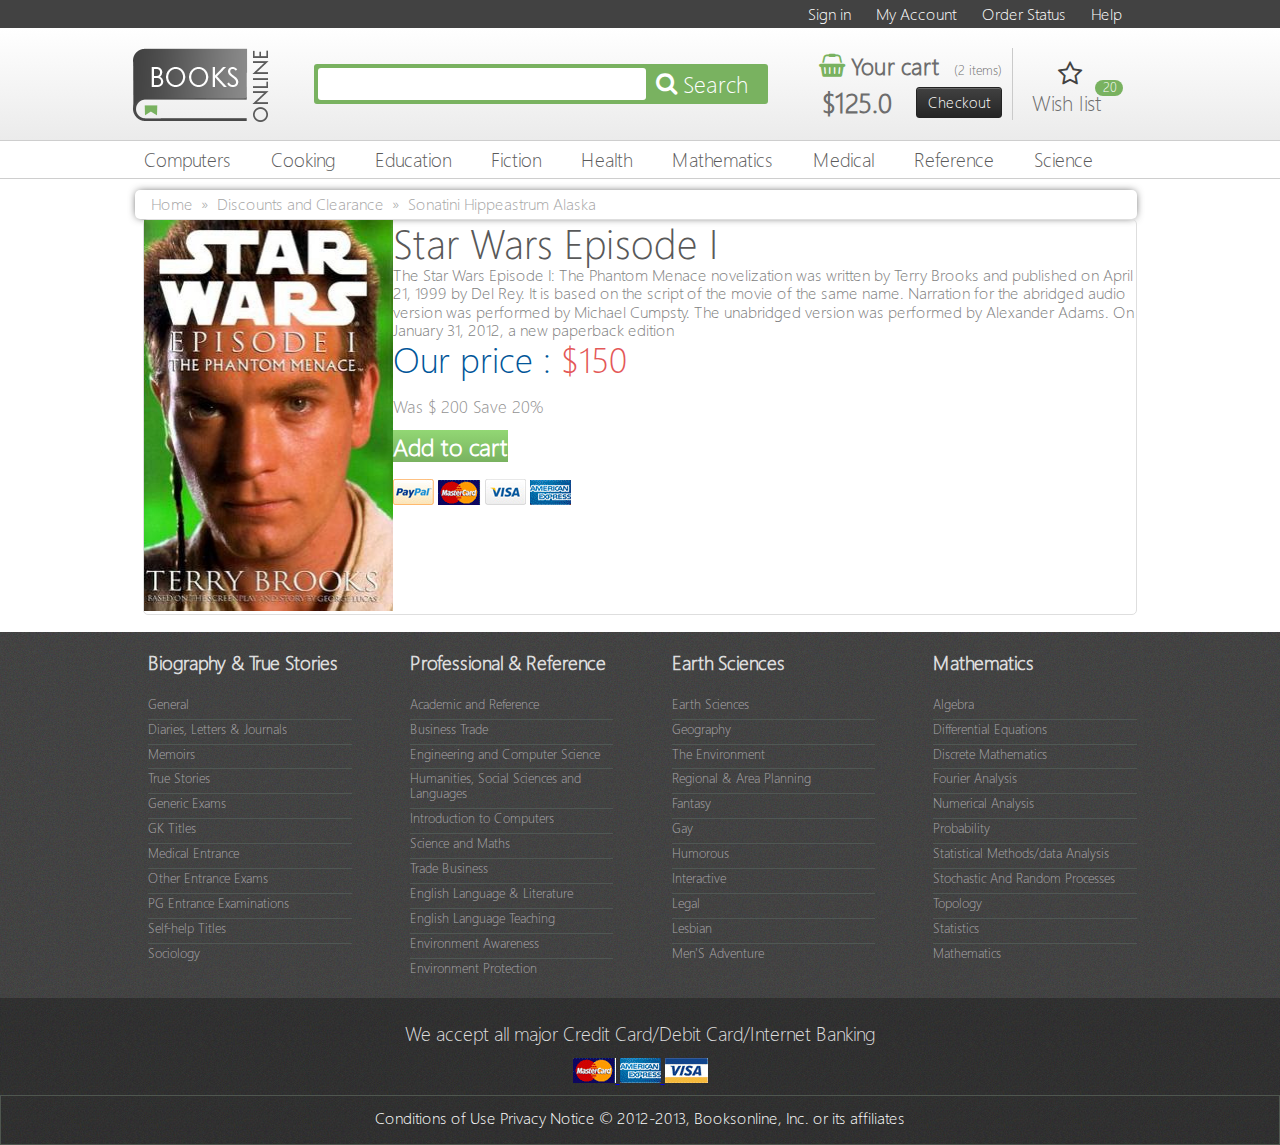
==== pages/book.html @ b7283ced "init" ====
<!DOCTYPE html>
<html lang="en">
<head>
    <meta charset="UTF-8">
    <meta name="viewport" content="width=device-width, initial-scale=1.0">
    <link rel="stylesheet" href="../fonts/segoe-wp/styles.css">
    <link rel="stylesheet" href="../fonts/helvetica/stylesheet.css">
    <link rel="stylesheet" href="../fonts/ico-moon/style.css">
    <link rel="stylesheet" href="../css/normalize.css">
    <link rel="stylesheet" href="../css/style.css">
    <link rel="stylesheet" href="../css/media.css">

    <title>Star Wars</title>
</head>
<body>
    
    <header class="header">
        <div class="header-top-line-wrapper">
            <div class="container">
                <div class="header-top-line">
                    <a href="#" class="header-top-line-link">Sign in</a>
                    <a href="#" class="header-top-line-link">My Account</a>
                    <a href="#" class="header-top-line-link">Order Status</a>
                    <a href="#" class="header-top-line-link">Help</a>
                </div>
            </div>
        </div>
        <div class="header-content-wrapper">
            <div class="container">
                <div class="header-content">
                    <a href="../index.html" class="logo">
                        <img src="../images/logo.png" alt="Books online">
                    </a>
                    <div class="search-block">
                        <div class="input-wrapper">
                            <input type="text" class="input-search">
                        </div>
                        <button type="button" class="button-search">
                            <span class="icon-search"></span>
                            Search
                        </button>
                    </div>
                    <div class="cart">
                        <div class="your-cart">
                            <a href="#" class="your-cart-title">
                                <span class="icon-shopping-basket"></span>
                                Your cart
                            </a>
                            <span class="your-cart-items">(2 items)</span>
                        </div>
                        <div class="cart-price-block">
                            <p class="cart-price">$125.0</p>
                            <button class="cart-checkout" type="button">Checkout</button>
                        </div>
                    </div>
                    <div class="wish-list">
                        <span class="icon-star-o"></span>
                        <a href="#" class="wish-list-text">Wish list</a>
                        <span class="wish-list-count">20</span>
                    </div>
                    <button id="accountUser" class="account-user">
                        <span class="icon-user-o"></span>
                    </button>
                </div>
            </div>
        </div>
    </header>

    <nav class="nav">
        <div class="container">
            <div class="nav-wrapper">
                <ul id="nav" class="nav-items">
                    <li><a href="#">Computers</a></li>
                    <li><a href="#">Cooking</a></li>
                    <li><a href="#">Education</a></li>
                    <li><a href="#">Fiction</a></li>
                    <li><a href="#">Health</a></li>
                    <li><a href="#">Mathematics</a></li>
                    <li><a href="#">Medical</a></li>
                    <li><a href="#">Reference</a></li>
                    <li><a href="#">Science</a></li>
                </ul>
                <div id="closeNav" class="close-nav-wrapper">
                    <div id="closeNavButton" class="close-nav"></div>
                </div>
            </div>
        </div>
    </nav>

    <section class="book-element">
        <div class="container">
            <ul class="bread-crumbs-items">
                <li><a class="bread-crumbs-link" href="#">Home</a></li>
                <li><a class="bread-crumbs-link" href="#">Discounts and Clearance</a></li>
                <li><a class="bread-crumbs-link" href="#">Sonatini Hippeastrum Alaska</a></li>
            </ul>
            <div class="book-element-wrapper">
                <div class="book-element-image">
                    <img src="../images/main-book-image.jpg" alt="">
                </div>
                <div class="book-element-info">
                    <div class="book-element-top">
                        <h5 class="book-element-title">Star Wars Episode I</h5>
                        <span class="book-element-in-stock"></span>
                    </div>
                    <p class="book-element-description">
                        The Star Wars Episode I: The Phantom Menace novelization was written by Terry Brooks and
                        published on April 21, 1999 by Del Rey. It is based on the script of the movie of the same name.
                        Narration for the abridged audio version was performed by Michael Cumpsty. The unabridged
                        version was performed by Alexander Adams. On January 31, 2012, a new paperback edition
                    </p>

                    <div class="book-element-sell">
                        <div class="book-element-sell-wrapper">
                            <div class="book-element-left">
                                <span class="our-price">Our price : </span>
                                <span class="price">$150</span>
                                <p class="price-description">Was $ 200 Save 20%</p>
                            </div>
                            <div class="book-element-right">
                                <a class="book-element-right-link" href="#">Add to cart</a>
                            </div>
                        </div>
                        <div class="book-element-bottom">
                            <span>Safe, Secure Shopping</span>
                            <div class="book-element-bottom-images">
                                <img src="../images/paypal.jpg" alt="">
                                <img src="../images/master-card.jpg" alt="">
                                <img src="../images/visa-2.jpg" alt="">
                                <img src="../images/american-express.jpg" alt="">
                            </div>
                        </div>
                    </div>

                </div>
            </div>
        </div>
    </section>

    <footer class="footer">
        <div class="footer-top">
            <div class="container">
                <div class="footer-columns">
                    <div class="footer-column">
                        <h5 class="footer-title">Biography & True Stories</h5>
                        <ul class="footer-links">
                            <li><a class="footer-link" href="#">General</a></li>
                            <li><a class="footer-link" href="#">Diaries, Letters & Journals</a></li>
                            <li><a class="footer-link" href="#">Memoirs</a></li>
                            <li><a class="footer-link" href="#">True Stories</a></li>
                            <li><a class="footer-link" href="#">Generic Exams</a></li>
                            <li><a class="footer-link" href="#">GK Titles</a></li>
                            <li><a class="footer-link" href="#">Medical Entrance</a></li>
                            <li><a class="footer-link" href="#">Other Entrance Exams</a></li>
                            <li><a class="footer-link" href="#">PG Entrance Examinations</a></li>
                            <li><a class="footer-link" href="#">Self-help Titles</a></li>
                            <li><a class="footer-link" href="#">Sociology</a></li>
                        </ul>
                    </div>
                    <div class="footer-column">
                        <h5 class="footer-title">Professional & Reference</h5>
                        <ul class="footer-links">
                            <li><a class="footer-link" href="#">Academic and Reference</a></li>
                            <li><a class="footer-link" href="#">Business Trade</a></li>
                            <li><a class="footer-link" href="#">Engineering and Computer Science</a></li>
                            <li><a class="footer-link" href="#">Humanities, Social Sciences and Languages</a></li>
                            <li><a class="footer-link" href="#">Introduction to Computers</a></li>
                            <li><a class="footer-link" href="#">Science and Maths</a></li>
                            <li><a class="footer-link" href="#">Trade Business</a></li>
                            <li><a class="footer-link" href="#">English Language & Literature</a></li>
                            <li><a class="footer-link" href="#">English Language Teaching</a></li>
                            <li><a class="footer-link" href="#">Environment Awareness</a></li>
                            <li><a class="footer-link" href="#">Environment Protection</a></li>
                        </ul>
                    </div>
                    <div class="footer-column">
                        <h5 class="footer-title">Earth Sciences</h5>
                        <ul class="footer-links">
                            <li><a class="footer-link" href="#">Earth Sciences</a></li>
                            <li><a class="footer-link" href="#">Geography</a></li>
                            <li><a class="footer-link" href="#">The Environment</a></li>
                            <li><a class="footer-link" href="#">Regional & Area Planning</a></li>
                            <li><a class="footer-link" href="#">Fantasy</a></li>
                            <li><a class="footer-link" href="#">Gay</a></li>
                            <li><a class="footer-link" href="#">Humorous</a></li>
                            <li><a class="footer-link" href="#">Interactive</a></li>
                            <li><a class="footer-link" href="#">Legal</a></li>
                            <li><a class="footer-link" href="#">Lesbian</a></li>
                            <li><a class="footer-link" href="#">Men'S Adventure</a></li>
                        </ul>
                    </div>
                    <div class="footer-column">
                        <h5 class="footer-title">Mathematics</h5>
                        <ul class="footer-links">
                            <li><a class="footer-link" href="#">Algebra</a></li>
                            <li><a class="footer-link" href="#">Differential Equations</a></li>
                            <li><a class="footer-link" href="#">Discrete Mathematics</a></li>
                            <li><a class="footer-link" href="#">Fourier Analysis</a></li>
                            <li><a class="footer-link" href="#">Numerical Analysis</a></li>
                            <li><a class="footer-link" href="#">Probability</a></li>
                            <li><a class="footer-link" href="#">Statistical Methods/data Analysis</a></li>
                            <li><a class="footer-link" href="#">Stochastic And Random Processes</a></li>
                            <li><a class="footer-link" href="#">Topology</a></li>
                            <li><a class="footer-link" href="#">Statistics</a></li>
                            <li><a class="footer-link" href="#">Mathematics</a></li>
                        </ul>
                    </div>
                </div>
            </div>
        </div>
        <div class="footer-middle">
            <div class="container">
                <h5 class="footer-middle-title">We accept all major Credit Card/Debit Card/Internet Banking</h5>
                <div class="footer-middle-cards">
                    <a href="#">
                        <img src="../images/master-card.jpg" alt="">
                    </a>
                    <a href="#">
                        <img src="../images/american-express.jpg" alt="">
                    </a>
                    <a href="#">
                        <img src="../images/visa.jpg" alt="">
                    </a>
                </div>
            </div>
        </div>
        <div class="footer-bottom">
            <div class="container">
                <p class="footer-bottom-description">
                    Conditions of Use Privacy Notice © 2012-2013, Booksonline, Inc. or its affiliates
                </p>
            </div>
        </div>
    </footer>

    <script src="../js/nav.js"></script>
</body>
</html>
---- fonts/segoe-wp/styles.css ----
@font-face {
  font-family: 'SegoeWP-Light';
  src: url('SegoeWP-Light.eot?#iefix') format('embedded-opentype'),  url('SegoeWP-Light.woff') format('woff'), url('SegoeWP-Light.ttf')  format('truetype'), url('SegoeWP-Light.svg#SegoeWP-Light') format('svg');
  font-weight: normal;
  font-style: normal;
}
---- fonts/helvetica/stylesheet.css ----
/*! Generated by Font Squirrel (https://www.fontsquirrel.com) on August 23, 2020 */



@font-face {
    font-family: 'helveticaregular';
    src: url('helvetica-webfont.woff2') format('woff2'),
         url('helvetica-webfont.woff') format('woff');
    font-weight: normal;
    font-style: normal;

}




@font-face {
    font-family: 'helveticabold';
    src: url('helvetica-bold-webfont.woff2') format('woff2'),
         url('helvetica-bold-webfont.woff') format('woff');
    font-weight: normal;
    font-style: normal;

}




@font-face {
    font-family: 'helveticabold_oblique';
    src: url('helvetica-boldoblique-webfont.woff2') format('woff2'),
         url('helvetica-boldoblique-webfont.woff') format('woff');
    font-weight: normal;
    font-style: normal;

}




@font-face {
    font-family: 'helveticacompressed';
    src: url('helvetica-compressed-5871d14b6903a-webfont.woff2') format('woff2'),
         url('helvetica-compressed-5871d14b6903a-webfont.woff') format('woff');
    font-weight: normal;
    font-style: normal;

}




@font-face {
    font-family: 'helveticaoblique';
    src: url('helvetica-oblique-webfont.woff2') format('woff2'),
         url('helvetica-oblique-webfont.woff') format('woff');
    font-weight: normal;
    font-style: normal;

}
---- fonts/ico-moon/style.css ----
@font-face {
  font-family: 'icomoon';
  src:  url('fonts/icomoon.eot?xyvngj');
  src:  url('fonts/icomoon.eot?xyvngj#iefix') format('embedded-opentype'),
    url('fonts/icomoon.ttf?xyvngj') format('truetype'),
    url('fonts/icomoon.woff?xyvngj') format('woff'),
    url('fonts/icomoon.svg?xyvngj#icomoon') format('svg');
  font-weight: normal;
  font-style: normal;
  font-display: block;
}

[class^="icon-"], [class*=" icon-"] {
  /* use !important to prevent issues with browser extensions that change fonts */
  font-family: 'icomoon' !important;
  speak: never;
  font-style: normal;
  font-weight: normal;
  font-variant: normal;
  text-transform: none;
  line-height: 1;

  /* Better Font Rendering =========== */
  -webkit-font-smoothing: antialiased;
  -moz-osx-font-smoothing: grayscale;
}

.icon-search:before {
  content: "\f002";
}
.icon-star-o:before {
  content: "\f006";
}
.icon-arrow-left:before {
  content: "\f060";
}
.icon-arrow-right:before {
  content: "\f061";
}
.icon-shopping-basket:before {
  content: "\f291";
}
.icon-user-o:before {
  content: "\f2c0";
}
---- css/style.css ----
*, *::before, *::after {
    box-sizing: border-box;
}

body {
    font-family: 'SegoeWP-Light', Arial, Helvetica, sans-serif;
    color: #fff;
    background-color: #fff;
}

img {
    max-width: 100%;
    height: auto;
}

.clearfix::after {
    content: "";
    clear: both;
    display: table;
}

.container {
    max-width: 1024px;
    margin: 0 auto;
    padding: 0 15px;
}

.bgr-transparent {
    position: absolute;
    top: 0;
    left: 0;
    width: 100%;
    height: 100%;
    background-color: rgba(0, 0, 0, .71);
    z-index: 2;
}

.bgr-transparent-none {
    display: none;
}

.header-top-line-wrapper {
    background-color: #424242;
}

.header-top-line {
    text-align: right;
    margin: 0 1.5% 0 0;
    padding: 5px 0;
}

.header-top-line-link {
    display: inline-block;
    font-size: 16px;
    font-weight: 300;
    color: #fff;
    text-decoration: none;
    margin: 0 0 0 2.2%;
}

.header-content-wrapper {
    background: linear-gradient(to bottom, rgba(255, 255, 255, 1) 0%, rgba(235, 235, 235, 1) 100%);
}

.header-content {
    display: flex;
}

.logo {
    display: inline-block;
    margin: 2% 0 1.4% -1%;
}

.search-block {
    display: flex;
    align-self: baseline;
    margin: 3.6% 0 0 4.5%;
    width: 465px;
}

.input-wrapper {
    display: inline-block;
    background-color: #79b260;
    border: 4px solid #79b260;
    border-top-left-radius: 3px;
    border-bottom-left-radius: 3px;
}

.input-search {
    border: none;
    border-radius: 3px;
    outline: none;
    width: 328px;
    height: 32px;
    padding-left: 3%;
}

.button-search {
    display: inline-block;
    background-color: #79b260;
    border: none;
    outline: none;
    cursor: pointer;
    font-size: 23px;
    color: #fff;
    width: 118px;
    height: 40px;
    border-top-right-radius: 3px;
    border-bottom-right-radius: 3px;
}

.button-search span {
    margin: 0 0 0 -12px;
}

.cart {
    margin: 2% 0 2% 4%;
    border-right: 1px solid #cacaca;
    padding: 5px 10px 0 0;
}

.your-cart {
    color: #6d6d6d;
}

.your-cart-title {
    font-size: 23px;
    font-weight: bold;
    text-decoration: none;
    color: #6d6d6d;
}

.your-cart-title span {
    color: #79b260;
}

.your-cart-items {
    display: inline-block;
    margin: 0 0 0 10px;
    font-size: 13px;
}

.cart-price-block {
    display: flex;
    justify-content: space-between;
    margin: 4% 0 0 2%;
}

.cart-price {
    font-size: 27px;
    font-weight: bold;
    color: #6d6d6d;
    margin: 0;
}

.cart-checkout {
    display: block;
    width: 86px;
    border: 1px solid #232323;
    box-shadow: inset 0px 1px 0px 0px rgba(118, 118, 118, 0.75);
    background: linear-gradient(to bottom, rgba(65, 65, 65, 1) 0%, rgba(37, 37, 37, 1) 100%);
    border-radius: 3px;
    font-size: 15px;
    color: #fff;
    outline: none;
    cursor: pointer;
}

.wish-list {
    position: relative;
    margin: auto 0 2.5% 2%;
}

.wish-list span:first-child {
    position: absolute;    
    color: #424242;
    top: -29px;
    right: 19px;
    font-size: 26px;
}

.wish-list-text {
    font-size: 21px;
    color: #6d6d6d;
    text-decoration: none;
}

.wish-list-count {
    position: absolute;
    width: 28px;
    height: 16px;
    top: -10px;
    left: 63px;
    color: #fff;
    font-size: 13px;
    border-radius: 15px;
    background-color: #79b260;
    text-align: center;
}

.account-user span {
    font-size: 30px;
}

.account-user-menu {
    top: 11%;
    right: 2%;
    border: 1px solid #ccc;
    border-radius: 10px;
}

.account-user-menu a {
    display: block;
    text-decoration: none;
    color: #000;
    font-size: 18px;
    padding: 10px 30px;
}

.nav {
    position: relative;
    border-top: 1px solid #cecece;
    border-bottom: 1px solid #cecece;
}

.nav-items {
    margin: 0 0 0 -7px;
    padding: 0;
    list-style: none;
}

.nav-items li {
    display: inline-block;
}

.nav-items a {
    display: inline-block;
    text-decoration: none;
    font-size: 19px;
    color: #5b5b5b;
    padding: 8px;
    margin-right: 20px;
}

.nav-items a:hover {
    background: linear-gradient(to bottom, rgba(146, 215, 116, 1) 0%, rgba(122, 179, 97, 1) 100%);
    color: #fff;
}

.close-nav-wrapper {
    width: 25px;
    height: 25px;
    cursor: pointer;
    top: 1.7%;
    left: 3.8%;
    z-index: 3;
    margin: 10px;
}

.close-nav {
    position: absolute;
    width: 22px;
    height: 2px;
    background: #ccc;
    border: none;
    outline: none;
    margin-top: 11px;
}

.close-nav:before,
.close-nav:after {
    content: "";
    position: absolute;
    width: 22px;
    height: 2px;
    background: #ccc;
}

.close-nav:before {
    top: -7px;
    left: 0;
}

.close-nav:after {
    top: 7px;
    left: 0;
}

.slider {
    margin: 15px 0 0 -18px;
}

.slider-wrapper {
    display: flex;
}

.slider-img {
    display: block;
}

.promo-block {
    display: flex;
    flex-direction: column;
    align-items: center;
    background: radial-gradient(ellipse at center, rgba(182, 182, 182, 1) 1%, rgba(79, 79, 79, 1) 100%);
    width: 27%;
    margin: 0 0 0 12px;
}

.promo-block-title,
.promo-block-description,
.promo-block-discount,
.promo-block-price,
.slider-title,
.slider-number,
.slider-name {
    margin: 0;
}

.promo-block-title {
    font-size: 27px;
    margin: 12px 0 0 0;
}

.promo-block-description {
    font-size: 15px;
    margin: 2px 0 0 0;
}

.promo-block-img {
    margin: 12px 0 0 0;
}

.promo-block-discount {
    font-size: 21px;
    font-weight: 400;
    margin: 5px 0 0 0;
}

.promo-block-price {
    font-size: 29px;
    font-weight: 800;
    margin: 2px 0 0 0;
}

.promo-block-link {
    display: inline-block;
    background: linear-gradient(to bottom, rgba(97, 194, 97, 1) 0%, rgba(81, 165, 81, 1) 100%);
    padding: 5px 20px;
    font-size: 19px;
    color: #fff;
    text-decoration: none;
    margin: 3px 0 0 0;
    border-radius: 5px;
}

.main-slider {
    position: relative;
}

.slider-info {
    position: absolute;
    bottom: 81px;
    right: 98px;
    text-align: center;
}

.slider-title {
    font-size: 47px;
    font-weight: bold;
    margin: 0 0 -3px 0;
}

.slider-number {
    font-size: 25px;
    margin: 0 0 4px 0;
}

.slider-name {
    font-size: 21px;
    font-weight: bold;
    margin: 0 0 -2px 0;
}

.slider-button {
    position: absolute;
    width: 38px;
    height: 38px;
    top: 42%;
    border-radius: 50%;
    border: none;
    outline: none;
    cursor: pointer;
    background-color: rgba(129, 84, 87, 0.5);
}

.slider-button-left {
    left: 2%;
}

.slider-button-right {
    right: 2%;
}

.main-content-wrapper {
    display: flex;
    padding-top: 1.3%;
    /* border: 1px solid red; */
}

.nav-categories {
    width: 19.2%;
    flex-shrink: 0;
    border: 1px solid #d6d6d6;
    margin: 0 0 0 -11px;
}

.nav-categories-title {
    font-weight: 300;
    font-size: 24px;
    color: #6b6969;
    margin: 6px 0 0 18px;
}

.categories-items {
    margin: 13px 24px 0 24px;
}

.categories-list {
    margin: 9px 0 0 0;
    padding: 0;
    list-style: none;
}

.categories-list a {
    display: block;
    text-decoration: none;
    font-size: 15px;
    color: #555454;
    border-bottom: 1px solid #e6e7e8;
    padding: 5px 0 4px 0;
}

.categories-item-title,
.categories-all {
    font-size: 17px;
    font-weight: bold;
    color: #696969;
    margin: 0;
}

.categories-item-title {
    margin: 0;
}

.categories-all {
    display: block;
    margin: -4px -24px 0 -24px;
    padding: 4px 0 4px 20px;
    text-transform: uppercase;
    text-decoration: none;
}

.categories-all:hover {
    color: #fff;
    background: linear-gradient(to bottom, rgba(146, 215, 116, 1) 0%, rgba(121, 179, 96, 1) 100%);
}

.categories-item {
    margin: 7px 0 0 0;
}

.main-content {
    width: 100%;
    border: 1px solid #d8dce0;
    margin: 0 8px 0 7px;
}

.tabs {
    display: flex;
    font-family: 'helveticaregular';
}

.tabs a:first-child {
    border-left: none;
}

.tab {
    display: block;
    font-size: 16px;
    color: #6b6969;
    text-shadow: 0px 1px 0px rgba(255, 255, 255, 1);
    background: linear-gradient(to bottom, rgba(249, 249, 249, 1) 0%, rgba(226, 226, 226, 1) 100%);
    padding: 9px 25px;
    border: none;
    outline: none;
    cursor: pointer;
    border-bottom: 1px solid #d8dce0;
    border-right: 1px solid #d8dce0;
    line-height: 21px;
}

.active-tab {
    font-size: 18px;
    font-weight: 500;
    color: #000;
    background: #fff;
    border-bottom: 1px solid transparent;
}

.books {
    display: flex;
    flex-wrap: wrap;
    justify-content: space-between;
    margin: 1.5% 0 0 0;
}

.book {
    display: flex;
    flex-direction: column;
    width: 18%;
    text-align: center;
    /* position: relative; */
    text-decoration: none;
    margin-bottom: 2%;
    /* border: 1px solid red; */
}

.book-title {
    font-size: 15px;
    color: #646464;
    margin: 1px 0 0 0;
    padding: 0 5px;
    flex-grow: 1;
}

.book-price {
    font-family: 'helveticaregular';
    font-size: 22px;
    font-weight: 500;
    color: #f05356;
    margin: 3px 0 0 0;
}

.book-info {
    position: relative;
    width: 126px;
    height: 178px;
    margin: 0 auto;
}

.discount {
    display: flex;
    flex-direction: column;
    align-items: center;
    justify-content: center;
    position: absolute;
    top: 7px;
    right: -5px;
    width: 50px;
    height: 50px;
    background-color: #f05356;
    border-radius: 50%;
    color: #fff;
    visibility: hidden;
}

.discount-count {
    font-size: 19px;
    margin: 0;
}

.discount-text {
    font-size: 13px;
    margin: 0;
}

.have-discount {
    visibility: inherit;
}   

.paginator {
    display: flex;
    justify-content: flex-end;
    list-style: none;
    margin: 13px 28px 0 0;
}

.page {
    display: flex;
    justify-content: center;
    align-items: center;
    position: relative;
    font-family: 'helveticaregular';
    font-size: 15px;
    color: #646464;
    text-align: center;
    width: 24px;
    height: 28px;
    text-decoration: none;
    border: 1px solid transparent;
    border-bottom: none;
}

.page-active {
    border: 1px solid #e0e0e0;
    border-bottom: none;
}

.page-underline::before {
    content: '';
    position: absolute;
    width: 100%;
    height: 4px;
    background-color: #81bd66;
    left: 0;
    bottom: 0;
}

footer {
    margin-top: 1.3%;
}

.footer-top {
    background-image: url(../images/footer-top-bgr.jpg);
    padding-bottom: 13px;
}

.footer-columns {
    display: flex;
    justify-content: space-between;
}

.footer-column {
    width: 21%;
}

.footer-title {
    font-size: 19px;
    color: #dddddd;
    margin: 20px 0 0 0;
    padding: 0 0 0 5px;
}

.footer-links {
    margin: 23px 0 0 5px;
    padding: 0;
    list-style: none;
}

.footer-link {
    display: block;
    font-size: 13px;
    font-weight: normal;
    color: #a9a6aa;
    text-decoration: none;
    border-bottom: 1px solid #505754;
    margin: 0 0 2px 0;
    padding: 0 0 7px 0;
}

li:last-child .footer-link {
    border-bottom: transparent;
}

.footer-middle,
.footer-bottom {
    background-image: url(../images/footer-bottom-bgr.jpg);
    text-align: center;
}

.footer-middle-title {
    font-size: 19px;
    font-weight: normal;
    color: #dddddd;
    margin: 0;
    padding-top: 2.5%;
}

.footer-middle-cards {
    margin: 13px 0 0 0;
    padding-bottom: 9px;
}

.footer-bottom {
    border: 1px solid #4f564f;
}

.footer-bottom-description {
    margin: 13px 0 17px;
    font-size: 16px;
}

.bread-crumbs-items {
    margin: 11px 0 0 -8px;
    padding: 5px 0 5px 16px;
    list-style: none;
    box-shadow: 0px 0px 8px -2px rgba(0, 0, 0, 0.8);
    border-radius: 5px;
}

.bread-crumbs-items li {
    display: inline-block;
}

.bread-crumbs-link {
    display: inline-block;
    position: relative;
    margin: 0 20px 0 0;
    font-size: 16px;
    color: #a6a6a6;
    text-decoration: none;
}

.bread-crumbs-link::after {
    content: "\00bb";
    position: absolute;
    top: 0;
    right: -15px;
}

li:last-child .bread-crumbs-link::after {
    content: '';
}

.book-element-wrapper {
    display: flex;
    border: 1px solid #dedede;
    border-radius: 5px;
}

.book-element-image img {
    width: 842px;
    height: 391px;
}

.book-element-title {
    font-size: 40px;
    font-weight: normal;
    color: #595959;
    margin: 0;
}

.book-element-description {
    font-size: 16px;
    color: #7e7e7e;
    margin: 0;
}

.our-price {
    font-size: 35px;
    color: #015699;
}

.price {
    font-size: 35px;
    color: #e45858;
}

.price-description {
    font-size: 17px;
    color: #939292;
}

.book-element-right-link {
    font-size: 24px;
    font-weight: bold;
    color: #fff;
    background: rgb(121, 178, 96);
    background: linear-gradient(0deg, rgba(121, 178, 96, 1) 0%, rgba(146, 215, 116, 1) 100%);
    text-decoration: none;
}
---- css/media.css ----
@media screen and (max-width: 1080px) {
    
    .nav-categories, 
    .main-content {
        margin: 0;
    }

    .slider {
        margin-left: 0;
    }

    .main-content-wrapper {
        flex-direction: column;
    }

    .nav-categories {
        width: 100%;
    }

    .nav-categories-title {
        margin-left: 24px;
    }

    .categories-all {
        display: none;
    }

    .categories-item-wrapper {
        display: flex;
        justify-content: space-between;
        flex-wrap: wrap;
        padding-bottom: 2%;
    }

    .categories-item {
        width: 30%;
        /* border: 1px solid red; */
    }

    .nav-categories {
        margin-bottom: 2%;
    }

}

@media screen and (min-width: 1071px) {
    .account-user,
    .account-user-menu,
    .close-nav-wrapper {
        display: none;
    }
}

@media screen and (max-width: 1070px) {
    
    .header-content {
        justify-content: space-around;
        align-items: center;
    }

    .cart,
    .wish-list {
        display: none;
    }

    .account-user {
        background-image: url(../images/user-alt-solid.svg);
        background-position: 0 0;
        background-repeat: no-repeat;
        background-color: transparent;
        border: none;
        outline: none;
        cursor: pointer;
        width: 30px;
        height: 30px;
    }

    .search-block,
    .logo {
        margin: 0;
    }

    .logo {
        margin: 1% 0;
    }

    .search-block {
        align-self: auto;
    }

    .nav-wrapper {
        display: flex;
        /* position: relative; */
    }

    .nav-items {
        position: absolute;
        width: 220px;
        height: 100vh;
        top: 45px;
        left: -227px;
        border: 1px solid #ccc;
        transition: left .5s linear;
        z-index: 2;
        background-color: #fff;
    }

    .nav-show {
        left: 0;
    }

    .nav-items a {
        margin: 0;
        padding: 8px 8px 8px 16px;
    }

    .nav-items li,
    .nav-items a {
        display: block;
    }

    .slider {
        margin-left: 0;
    }
}

@media screen and (max-width: 1020px) {

    .promo-block {
        display: none;
    }

    .main-slider {
        flex-grow: 1;
    }

    .slider-img {
        width: 100%;
    }

    .slider-info {
        bottom: 0;
        right: 0;
        top: 21%;
        left: 36%;
    }

    .slider-title,
    .slider-number,
    .slider-name {
        margin: 0 0 8% 0;
    }

}

@media screen and (max-width: 850px) {

    .book {
        width: 25%;
    }

    .tab {
        width: 100%;
    }

    .footer {
        margin-top: 10%;
    }

    .footer-columns {
        flex-wrap: wrap;
        justify-content: space-around;
    }

    .footer-column {
        width: 45%;
    }

}

@media screen and (max-width: 750px) {

    .header-content {
        display: flex;
        flex-direction: column;
        align-items: inherit;
    }

    .logo {
        text-align: center;
    }

    .search-block {
        margin: 2% 0;
    }

    .account-user {
        margin: 2% 0;
    }

    .book {
        width: 33%;
    }

}

@media screen and (min-width: 651px) {
    
    .categories-menu-visibility {
        display: none;
    }

}

@media screen and (max-width: 650px) {

    .slider-info {
        bottom: 0;
        right: 0;
        top: 50%;
        left: 50%;
        transform: translate(-50%, -50%);
        width: 100%;
    }

    .slider-title {
        margin: 0;
    }

    .slider-number,
    .slider-name {
        display: none;
    }

    .categories-item {
        width: 100%;
    }

    .categories-item-title {
        display: none;
    }

    .visibility {
        display: block;
    }

    .categories-item-input {
        display: none;
    }

    .categories-list {
        height: 0;
        overflow: hidden;
        transition: height .8s linear;
    }

    .categories-item-input:checked+.categories-list {
       height: 300px;
    }

    .tabs {
        flex-wrap: wrap;
        margin-bottom: 5%;
    }

}

@media screen and (max-width: 630px) {

    .slider-info {
        top: 58%;
    }

}

@media screen and (max-width: 550px) {
    
    .book {
        width: 50%;
    }

    .paginator {
        justify-content: center;
    }

}

@media screen and (max-width: 500px) {

    .logo {
        margin-top: 4%;
    }

    .search-block {
        display: flex;
        flex-direction: column;
        width: 100%;
    }

    .button-search,
    .input-search {
        width: 100%;
    }

    .button-search {
        margin-top: -1px;
        border-bottom-left-radius: 3px;
    }

    .input-wrapper {
        border-bottom-left-radius: 0;
        border-top-right-radius: 3px;
    }

    .footer-columns {
        justify-content: center;
    }

    .footer-column {
        width: 100%;
    }
}

@media screen and (max-width: 440px) {

    .slider-title {
        font-size: 30px;
    }

    .footer-middle-title {
        font-size: 17px;
    }

    .footer-bottom-description {
        font-size: 14px;
    }

    .bread-crumbs-link {
        line-height: 25px;
    }

}
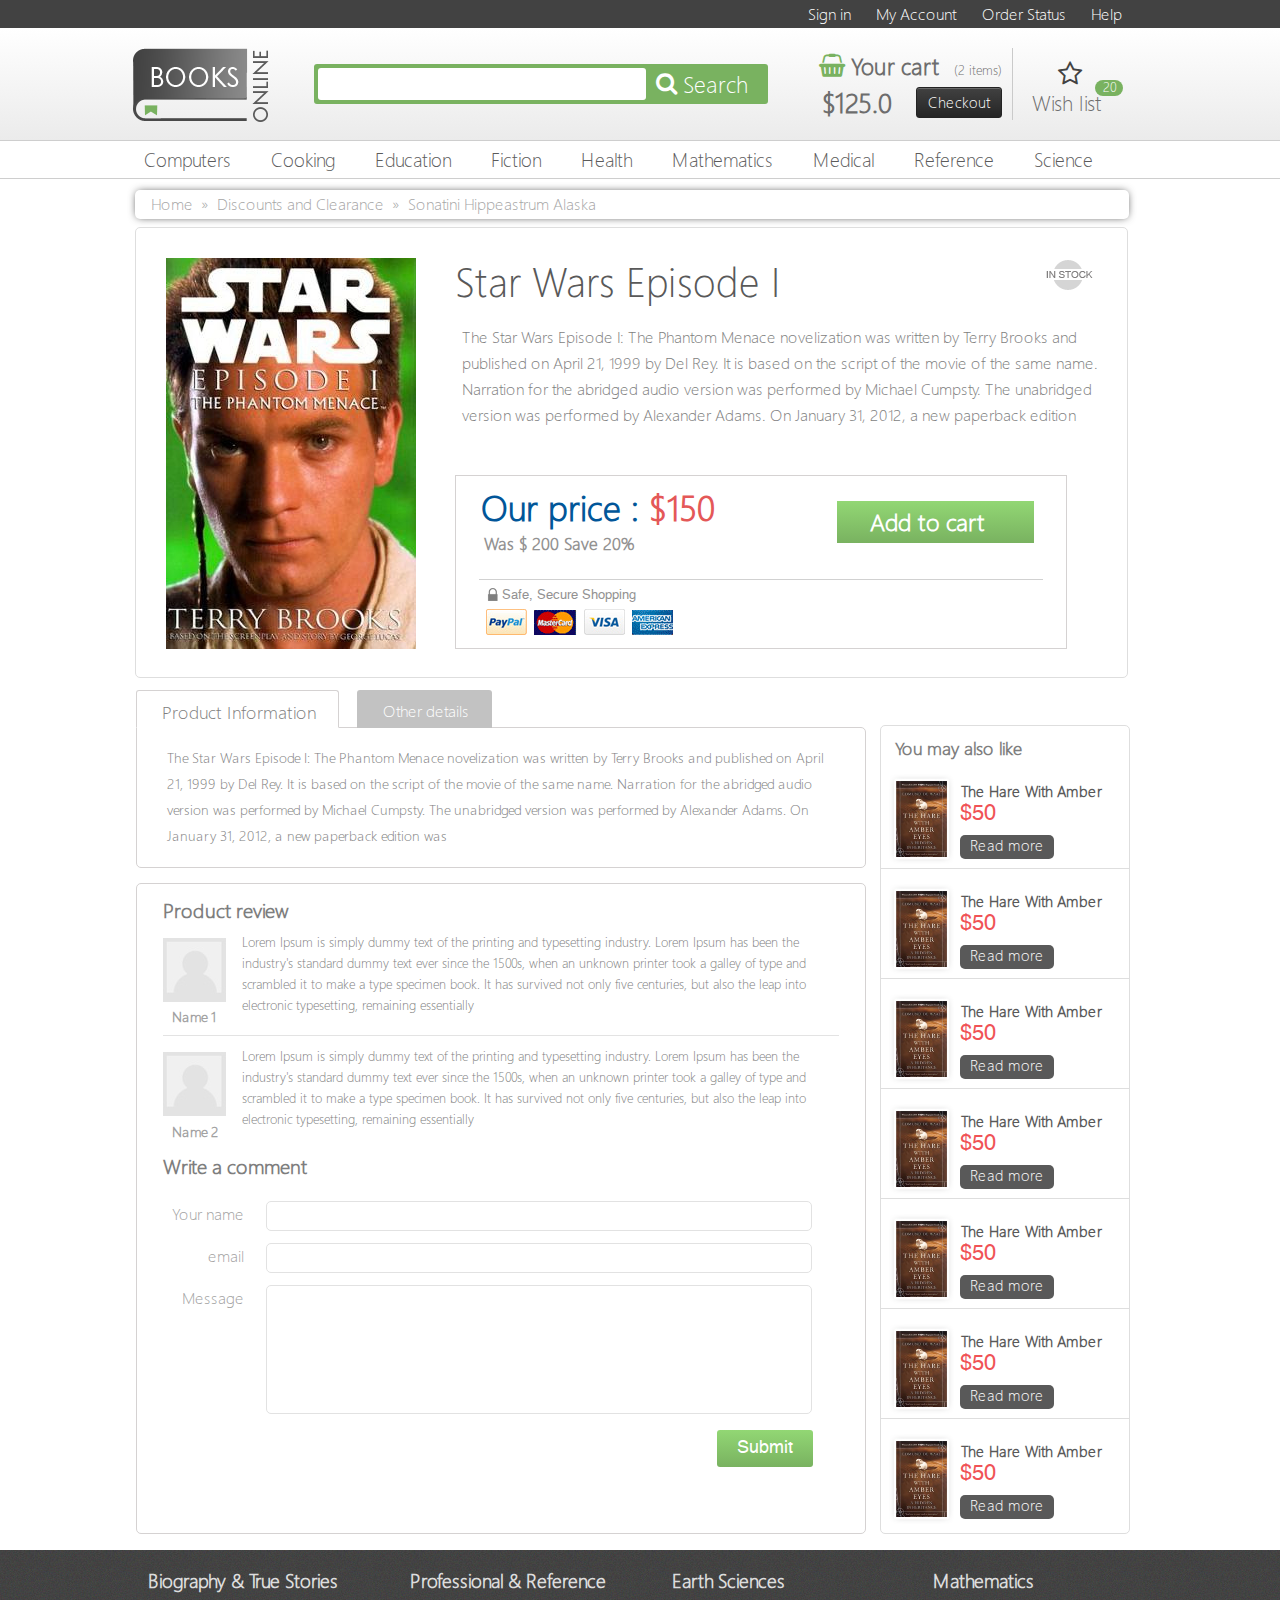
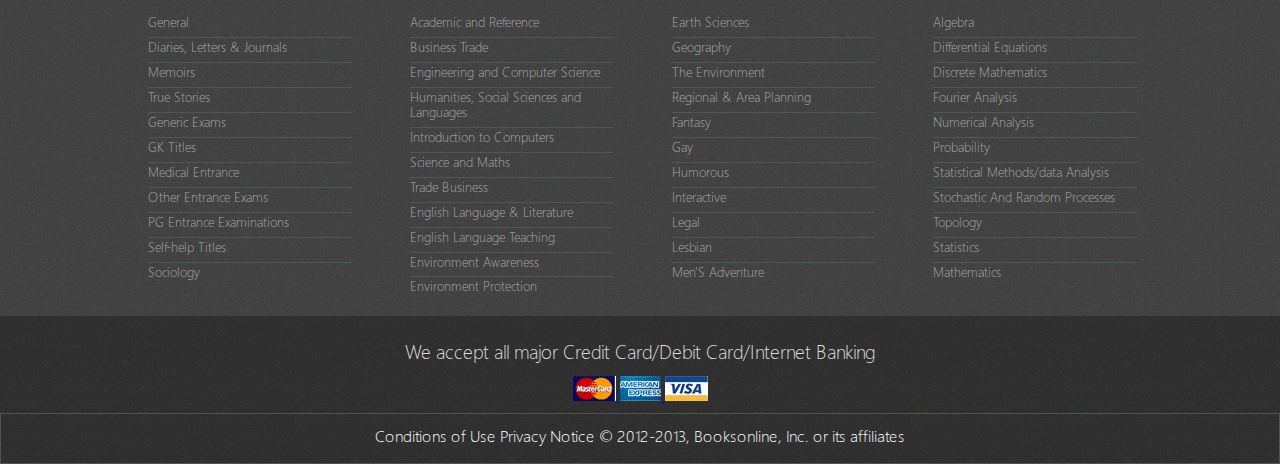
==== commit edebe07c: "completed a separate page of the book" ====
--- a/pages/book.html
+++ b/pages/book.html
@@ -124,12 +124,180 @@
                         <div class="book-element-bottom">
                             <span>Safe, Secure Shopping</span>
                             <div class="book-element-bottom-images">
-                                <img src="../images/paypal.jpg" alt="">
-                                <img src="../images/master-card.jpg" alt="">
-                                <img src="../images/visa-2.jpg" alt="">
-                                <img src="../images/american-express.jpg" alt="">
-                            </div>
-                        </div>
+                                <a href="#">
+                                    <img src="../images/paypal.jpg" alt="">
+                                </a>
+                                <a href="#">
+                                    <img src="../images/master-card.jpg" alt="">
+                                </a>
+                                <a href="#">
+                                    <img src="../images/visa-2.jpg" alt="">
+                                </a>
+                                <a href="#">
+                                    <img src="../images/american-express.jpg" alt="">
+                                </a>
+                            </div>
+                        </div>
+                    </div>
+
+                </div>
+            </div>
+        </div>
+    </section>
+
+    <section class="others-books-info">
+        <div class="container">
+            <div class="others-books-info-wrapper">
+                <div class="others-books-info-left-column">
+                    <div class="product-information">
+                        <div class="product-information-info-tab-wrapper">
+                            <a class="product-information-info-tab product-information-info-tab-active" href="#">
+                                Product Information
+                            </a>
+                            <a class="product-information-info-tab" href="#">
+                                Other details
+                            </a>
+                        </div>
+                        <p class="product-information-info">
+                            The Star Wars Episode I: The Phantom Menace novelization was written by Terry Brooks and
+                            published on April 21, 1999 by Del Rey. It is based on the script of the movie of the same
+                            name. Narration for the abridged audio version was performed by Michael Cumpsty. The
+                            unabridged version was performed by Alexander Adams. On January 31, 2012, a new paperback
+                            edition was
+                        </p>
+                    </div>
+                    <div class="product-review-wrapper">
+                        <h3 class="product-review-title">Product review</h3>
+                        <div class="product-review-block">
+                           
+                            <div class="product-review">
+                                <div class="product-review-comment clearfix">
+                                    <div class="product-review-comment-info-user">
+                                        <a href="#">
+                                            <img class="product-review-comment-info-user-image" src="../images/user.jpg" alt="">
+                                        </a>
+                                        <h5 class="product-review-comment-info-user-title">Name 1</h5>
+                                    </div>
+                                    <p class="product-review-comment-description">
+                                        Lorem Ipsum is simply dummy text of the printing and typesetting industry. Lorem Ipsum
+                                        has been the industry's standard dummy text ever since the 1500s, when an unknown
+                                        printer took a galley of type and scrambled it to make a type specimen book. It has
+                                        survived not only five centuries, but also the leap into electronic typesetting,
+                                        remaining essentially
+                                    </p>
+                                </div>
+                            </div>
+
+                            <div class="product-review">
+                                <div class="product-review-comment clearfix">
+                                    <div class="product-review-comment-info-user">
+                                        <a href="#">
+                                            <img class="product-review-comment-info-user-image" src="../images/user.jpg" alt="">
+                                        </a>
+                                        <h5 class="product-review-comment-info-user-title">Name 2</h5>
+                                    </div>
+                                    <p class="product-review-comment-description">
+                                        Lorem Ipsum is simply dummy text of the printing and typesetting industry. Lorem Ipsum
+                                        has been the industry's standard dummy text ever since the 1500s, when an unknown
+                                        printer took a galley of type and scrambled it to make a type specimen book. It has
+                                        survived not only five centuries, but also the leap into electronic typesetting,
+                                        remaining essentially
+                                    </p>
+                                </div>
+                            </div>
+
+                        </div>
+                        <h3 class="product-review-title write-comment">Write a comment</h3>
+                        <div class="write-comment-block">
+                            <form action="#" method="post">
+                                <div class="form">
+                                    <div class="form-group">
+                                        <label class="form-group-name" for="your-name">Your name</label>
+                                        <input class="form-group-input" id="your-name" name="your-name" type="text">
+                                    </div>
+                                    <div class="form-group">
+                                        <label class="form-group-name" for="email">email</label>
+                                        <input class="form-group-input" id="email" name="email" type="text">
+                                    </div>
+                                    <div class="form-group">
+                                        <label class="form-group-name" for="message">Message</label>
+                                        <textarea class="form-group-textarea" name="message" id="message" cols="30"
+                                            rows="10"></textarea>
+                                    </div>
+                                    <button class="submit-button" type="submit">Submit</button>
+                                </div>
+                            </form>
+                        </div>
+                    </div>
+                </div>
+                <div class="others-books-info-right-info">
+                    <h3 class="also-like">You may also like</h3>
+                    
+                    <div class="also-like-book-wrapper">
+
+                        <div class="also-like-book" href="#">
+                            <img class="also-like-book-image" src="../images/book-14.jpg" alt="">
+                            <div class="also-like-book-info">
+                                <h3 class="also-like-book-info-title">The Hare With Amber</h3>
+                                <p class="also-like-book-info-price">$50</p>
+                                <a class="also-like-book-info-link" href="#">Read more</a>
+                            </div>
+                        </div>
+
+                        <div class="also-like-book" href="#">
+                            <img class="also-like-book-image" src="../images/book-14.jpg" alt="">
+                            <div class="also-like-book-info">
+                                <h3 class="also-like-book-info-title">The Hare With Amber</h3>
+                                <p class="also-like-book-info-price">$50</p>
+                                <a class="also-like-book-info-link" href="#">Read more</a>
+                            </div>
+                        </div>
+
+                        <div class="also-like-book" href="#">
+                            <img class="also-like-book-image" src="../images/book-14.jpg" alt="">
+                            <div class="also-like-book-info">
+                                <h3 class="also-like-book-info-title">The Hare With Amber</h3>
+                                <p class="also-like-book-info-price">$50</p>
+                                <a class="also-like-book-info-link" href="#">Read more</a>
+                            </div>
+                        </div>
+
+                        <div class="also-like-book" href="#">
+                            <img class="also-like-book-image" src="../images/book-14.jpg" alt="">
+                            <div class="also-like-book-info">
+                                <h3 class="also-like-book-info-title">The Hare With Amber</h3>
+                                <p class="also-like-book-info-price">$50</p>
+                                <a class="also-like-book-info-link" href="#">Read more</a>
+                            </div>
+                        </div>
+
+                        <div class="also-like-book" href="#">
+                            <img class="also-like-book-image" src="../images/book-14.jpg" alt="">
+                            <div class="also-like-book-info">
+                                <h3 class="also-like-book-info-title">The Hare With Amber</h3>
+                                <p class="also-like-book-info-price">$50</p>
+                                <a class="also-like-book-info-link" href="#">Read more</a>
+                            </div>
+                        </div>
+
+                        <div class="also-like-book" href="#">
+                            <img class="also-like-book-image" src="../images/book-14.jpg" alt="">
+                            <div class="also-like-book-info">
+                                <h3 class="also-like-book-info-title">The Hare With Amber</h3>
+                                <p class="also-like-book-info-price">$50</p>
+                                <a class="also-like-book-info-link" href="#">Read more</a>
+                            </div>
+                        </div>
+
+                        <div class="also-like-book" href="#">
+                            <img class="also-like-book-image" src="../images/book-14.jpg" alt="">
+                            <div class="also-like-book-info">
+                                <h3 class="also-like-book-info-title">The Hare With Amber</h3>
+                                <p class="also-like-book-info-price">$50</p>
+                                <a class="also-like-book-info-link" href="#">Read more</a>
+                            </div>
+                        </div>
+
                     </div>
 
                 </div>
--- a/css/style.css
+++ b/css/style.css
@@ -692,7 +692,7 @@
 }
 
 .bread-crumbs-items {
-    margin: 11px 0 0 -8px;
+    margin: 11px 8px 0 -8px;
     padding: 5px 0 5px 16px;
     list-style: none;
     box-shadow: 0px 0px 8px -2px rgba(0, 0, 0, 0.8);
@@ -727,46 +727,328 @@
     display: flex;
     border: 1px solid #dedede;
     border-radius: 5px;
-}
-
-.book-element-image img {
-    width: 842px;
-    height: 391px;
+    margin: 8px 9px 0 -8px;
+    padding-bottom: 2.8%;
+}
+
+.book-element-image {
+    flex-shrink: 0;
+    margin: 3% 0 0 3%;
+    width: 250px;
+    height: 390px;
+}
+
+.book-element-info {
+    margin: 3% 0 0 4%;
 }
 
 .book-element-title {
+    position: relative;
     font-size: 40px;
     font-weight: normal;
     color: #595959;
     margin: 0;
+    background-image: url(../images/in-stock.png);
+    background-repeat: no-repeat;
+    background-position: 94.5% 16%;
 }
 
 .book-element-description {
     font-size: 16px;
     color: #7e7e7e;
-    margin: 0;
+    margin: 3% 0 0 1%;
+    line-height: 26px;
 }
 
 .our-price {
     font-size: 35px;
     color: #015699;
+    font-weight: bold;
 }
 
 .price {
     font-size: 35px;
     color: #e45858;
+    font-weight: bold;
 }
 
 .price-description {
     font-size: 17px;
+    font-weight: bold;
     color: #939292;
+    margin: 7px 0 0 3px;
+}
+
+.others-books-info {
+    margin: 12px 0 0 -15px;
+}
+
+.book-element-sell {
+    border: 1px solid #d5d2d2;
+    margin: 7% 9% 0 0;
+}
+
+.book-element-sell-wrapper {
+    display: flex;
+    justify-content: space-around;
+}
+
+.book-element-left {
+    margin: 11px 0 0 -36px;
+}
+
+.book-element-right {
+    margin: 32px -29px 0 0;
 }
 
 .book-element-right-link {
     font-size: 24px;
     font-weight: bold;
     color: #fff;
-    background: rgb(121, 178, 96);
     background: linear-gradient(0deg, rgba(121, 178, 96, 1) 0%, rgba(146, 215, 116, 1) 100%);
     text-decoration: none;
+    padding: 4px 49px 6px 33px;
+}
+
+.book-element-bottom {
+    width: 564px;
+    margin: 26px auto 9px auto;
+    border-top: 1px solid #d1d1d1;
+}
+
+.book-element-bottom span {
+    display: inline-block;
+    font-family: 'helveticaregular';
+    font-size: 13px;
+    color: #939292;
+    padding: 9px 0 0 23px;
+    background-image: url(../images/lock.png);
+    background-repeat: no-repeat;
+    background-position: 7px 8px;
+}
+
+.book-element-bottom-images {
+    margin: 5px 0 0 7px;
+}
+
+.book-element-bottom-images a {
+    text-decoration: none;
+    margin-right: 3px;
+}
+
+.others-books-info-wrapper {
+    display: flex;
+    justify-content: space-between;
+}
+
+.product-information {
+    /* margin: 0 0 0 0; */
+}
+
+.product-information-info-tab-wrapper {
+    display: flex;
+}
+
+.product-information-info-tab {
+    display: block;
+    font-size: 16px;
+    color: #fff;
+    background-color: #c2c2c2;
+    border-top-left-radius: 3px;
+    border-top-right-radius: 3px;
+    text-decoration: none;
+    padding: 11px 22px 5px 25px;
+    margin: 0 18px -1px 0;
+    border: 1px solid transparent;
+    /* border: 1px solid green; */
+}
+
+.product-information-info-tab-active {
+    font-size: 18px;
+    background-color: #fff;
+    color: #7e7e7e;
+    border: 1px solid #d5d2d2;
+    border-bottom: 1px solid transparent;
+
+}
+
+.product-information-info {
+    font-size: 14px;
+    line-height: 26px;
+    color: #7e7e7e;
+    margin: 0;
+    padding: 17px 40px 18px 30px;
+    border: 1px solid #d5d2d2;
+    border-radius: 5px;
+    border-top-left-radius: 0;
+}
+
+.others-books-info-left-column {
+    width: 730px;
+    margin: 0 0 0 0;
+}
+
+.others-books-info-right-info {
+    width: 250px;
+    flex-shrink: 0;
+    border: 1px solid #dedede;
+    border-radius: 5px;
+    margin: 3.6% 0 0 0;
+}
+
+.others-books-info-right-info .also-like-book:last-child {
+    border-bottom: 1px solid transparent;
+}
+
+.also-like {
+    font-size: 18px;
+    color: #7e7e7e;
+    margin: 12px 0 0 14px;
+}
+
+.also-like-book {
+    display: flex;
+    text-decoration: none;
+    border-bottom: 1px solid #dedede;
+    margin: 15px 0 0 0px;
+    padding: 0 0 4px 8px;
+}
+
+.also-like-book-image {
+    display: inline-block;
+    width: 65px;
+    height: 90px;
+}
+
+.also-like-book-info-title {
+    font-size: 15px;
+    color: #595959;
+    margin: 9px 0 0 7px;
+}
+
+.also-like-book-info-price {
+    font-family: 'helveticaregular';
+    font-size: 22px;
+    color: #f05356;
+    margin: 2px 0 0 6px;
+}
+
+.also-like-book-info-link {
+    display: inline-block;
+    font-size: 15px;
+    color: #fff;
+    background-color: #595959;
+    border-radius: 5px;
+    text-decoration: none;
+    margin: 7px 0 0 6px;
+    padding: 2px 10px 5px 10px;
+}
+
+.product-review-wrapper {
+    border: 1px solid #d5d2d2;
+    border-radius: 5px;
+    margin: 2% 0 0 0;
+}
+
+.product-review {
+    margin: 0 0 5% 0;
+}
+
+.product-review-title {
+    font-size: 20px;
+    background-color: #fff;
+    color: #7e7e7e;
+    margin: 14px 0 0 26px;
+}
+
+.product-review-comment {
+    display: flex;
+    margin: 17px 26px -20px 26px;
+    border-bottom: 1px solid #e3e3e3;
+    padding: 0 0 20px 0;
+}
+
+.product-review:last-child .product-review-comment {
+    border-bottom: 1px solid transparent;
+}
+
+.product-review-comment-info-user {
+    flex-shrink: 0;
+    width: 64px;
+    height: 64px;
+}
+
+.product-review-comment-info-user-title {
+    font-size: 14px;
+    color: #a2a2a2;
+    margin: 4px 0 0 9px;
+}
+
+.product-review-comment-description {
+    font-size: 13px;
+    color: #7e7e7e;
+    margin: -7px 0 0 15px;
+    line-height: 21px;
+}
+
+.write-comment {
+    margin-top: -33px;
+}
+
+.form {
+    margin: 3.3% 0 9% 5%;
+}
+
+.form-group {
+    display: flex;
+}
+
+.form-group-name {
+    font-size: 16px;
+    color: #a2a2a2;
+    width: 80px;
+    margin: 4px 0 0 -9px;
+    text-align: right;
+}
+
+.form-group-input {
+    border: 1px solid #e2e2e2;
+    outline: none;
+    border-radius: 5px;
+    width: 79%;
+    padding: 5px;
+    margin: 0 0 12px 22px;
+}
+
+.form-group-input:focus {
+    border: 1px solid #e2e2e2;
+}
+
+.form-group-textarea {
+    border: 1px solid #e2e2e2;
+    outline: none;
+    border-radius: 5px;
+    resize: none;
+    width: 79%;
+    margin: 0 0 12px 22px;
+    padding: 5px 0 0 5px;
+    height: 129px;
+}
+
+.form-group-textarea:focus {
+    border: 1px solid #e2e2e2;
+}
+
+.submit-button {
+    display: block;
+    font-family: 'helveticaregular';
+    font-size: 18px;
+    color: #fff;
+    border-radius: 3px;
+    background: linear-gradient(0deg, rgba(121, 178, 96, 1) 0%, rgba(146, 215, 116, 1) 100%);
+    border: none;
+    outline: none;
+    cursor: pointer;
+    margin: 4px 52px 0 auto;
+    padding: 8px 20px;
 }--- a/css/media.css
+++ b/css/media.css
@@ -34,11 +34,21 @@
 
     .categories-item {
         width: 30%;
-        /* border: 1px solid red; */
     }
 
     .nav-categories {
         margin-bottom: 2%;
+    }
+
+    .bread-crumbs-items {
+        margin: 11px 0 0 0;
+    }
+    .book-element-wrapper {
+       margin: 8px 0 0 0;
+    }
+
+    .others-books-info {
+        margin-left: 0;
     }
 
 }
@@ -90,7 +100,6 @@
 
     .nav-wrapper {
         display: flex;
-        /* position: relative; */
     }
 
     .nav-items {
@@ -151,6 +160,59 @@
         margin: 0 0 8% 0;
     }
 
+    .others-books-info-wrapper {
+        flex-wrap: wrap;
+    }
+
+    .others-books-info-left-column,
+    .others-books-info-right-info {
+        width: 100%;
+    }
+
+    .product-review-comment {
+        padding: 0 0 50px 0;
+        margin: 17px 26px 0 26px
+    }
+
+    .also-like-book-wrapper {
+        display: flex;
+        justify-content: space-around;
+        flex-wrap: wrap;
+    }
+
+    .also-like-book {
+        border-bottom: none;
+        width: 30%;
+        margin-bottom: 5%;
+    }
+
+}
+
+@media screen and (max-width: 990px) {
+    
+    .book-element-bottom {
+        width: 100%;
+    }
+
+}
+
+@media screen and (max-width: 950px) {
+    
+    .book-element-sell-wrapper {
+        flex-direction: column;
+    }
+
+    .book-element-left {
+        margin: 10px 0 0 20px;
+    }
+
+    .book-element-right {
+        margin: 20px 0 0 20px;
+    }
+
+    .book-element-bottom {
+        padding: 0 0 0 15px;
+    }
 }
 
 @media screen and (max-width: 850px) {
@@ -178,6 +240,43 @@
 
 }
 
+@media screen and (max-width: 780px) {
+    
+    .others-books-info-right-info {
+        text-align: center;
+    }
+
+    .also-like {
+        margin: 5% 0;
+        font-size: 22px;
+    }
+
+    .also-like-book {
+        display: inline-block;
+        flex-direction: column;
+        margin: 0 0 5% 0;
+        padding: 0;
+        /* text-align: center; */
+        /* border-bottom: 1px solid red; */
+    }
+
+    .also-like-book-image {
+        width: 126px;
+        height: 178px;
+    }
+
+    .also-like-book-info-title,
+    .also-like-book-info-price,
+    .also-like-book-info-link {
+        margin: 0 0 8px 0;
+    }
+
+    .also-like-book-info-link {
+        padding: 5px 10px;
+    }
+
+}
+
 @media screen and (max-width: 750px) {
 
     .header-content {
@@ -200,6 +299,29 @@
 
     .book {
         width: 33%;
+    }
+
+    .book-element-title {
+        background-position: 100% 16%;
+    }
+
+    .book-element-wrapper {
+        flex-direction: column;
+        align-items: center;
+    }
+
+    .book-element-image,
+    .book-element-info {
+        margin-top: 5%;
+        margin-left: 0;
+    }
+
+    .book-element-info {
+        width: 90%;
+    }
+
+    .book-element-sell {
+        margin: 5% 0 0 0;
     }
 
 }
@@ -283,6 +405,36 @@
         justify-content: center;
     }
 
+    .book-element-title {
+        background-image: none;
+    }
+
+    .book-element-description {
+        margin-left: 0;
+    }
+
+    .product-review-comment {
+        padding: 0 0 25px 0;
+    }
+
+    .write-comment {
+        margin-top: 0px;
+    }
+
+    .form {
+        margin: 3% 0 3% 0;
+        padding: 0 3% 0 3%;
+    }
+
+    .submit-button {
+        margin: 0;
+        width: 100%;
+    }
+
+    .also-like-book {
+        width: 50%;
+    }
+
 }
 
 @media screen and (max-width: 500px) {
@@ -339,4 +491,71 @@
         line-height: 25px;
     }
 
+    .our-price,
+    .price {
+        font-size: 25px;
+    }
+
+    .book-element-right-link {
+        padding: 5px 25px;
+    }
+
+    .book-element-bottom-images a {
+        margin-right: 10px;
+    }
+
+    .book-element-bottom-images {
+        margin: 10px 0 0 7px;
+    }
+
+    .book-element-right-link {
+        font-size: 20px;
+    }
+
+    .product-review-comment {
+        display: block;
+    }
+
+    .product-review-comment-info-user {
+        float: left;
+        margin: 7px 15px 30px 0;
+    }
+
+    .product-review-comment-description {
+        margin: -7px 0 0 0;
+    }
+
+    .form-group {
+        flex-direction: column;
+    }
+
+    .form-group-name {
+        text-align: left;
+        margin: 5% 0 2% 0;
+    }
+
+    .form-group-input,
+    .form-group-textarea {
+        margin: 0;
+        width: 100%;
+    }
+
+    .submit-button,
+    .form-group-textarea {
+        margin: 0 0 5% 0;
+    }
+
+    .product-review-comment-description {
+        font-size: 16px;
+    }
+
+}
+
+@media screen and (max-width: 370px) {
+
+    .also-like-book {
+        width: 100%;
+        border-bottom: 1px solid #e7e7e7;
+    }
+
 }